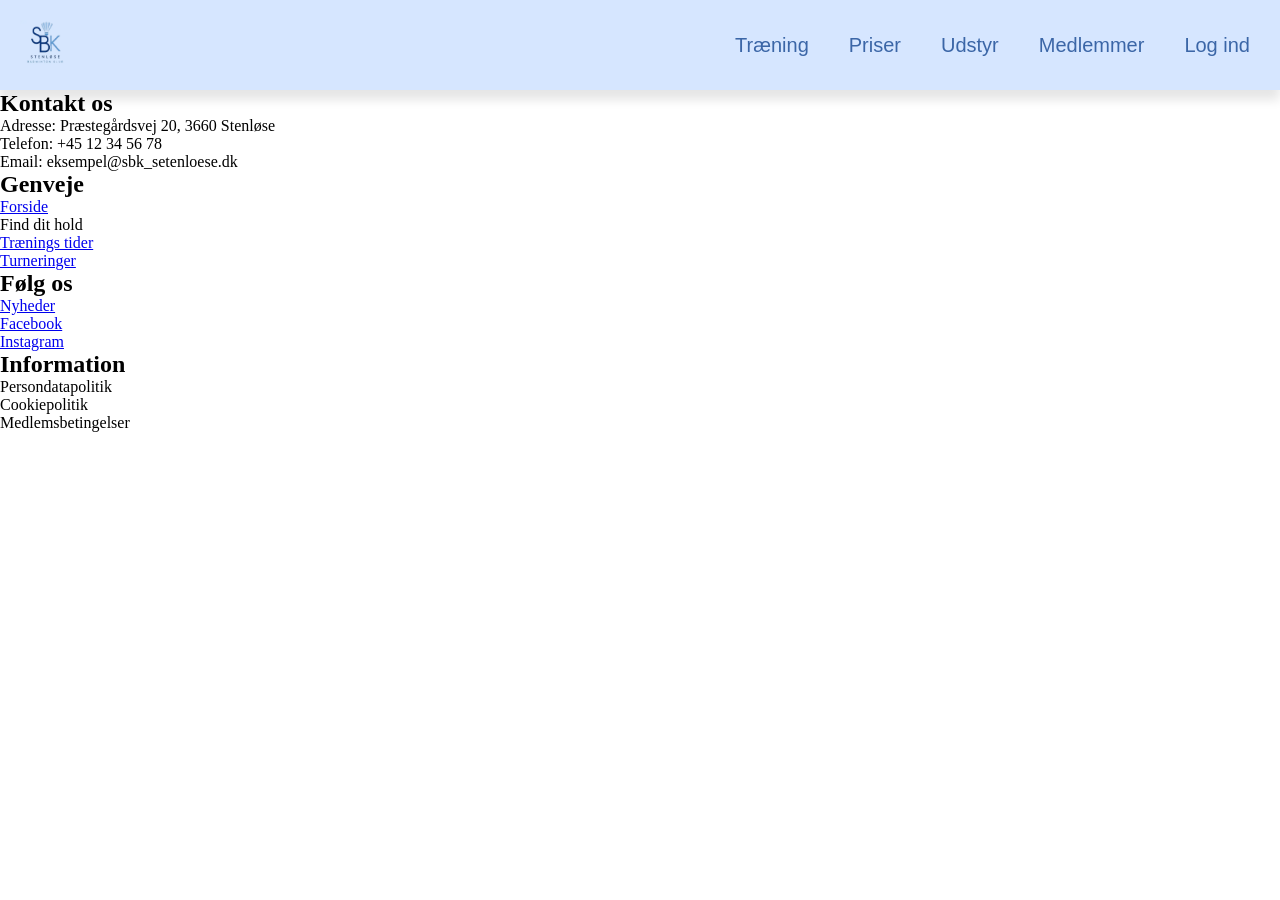
==== holdopstilling.html @ 1dc12c76 "commit" ====
<!DOCTYPE html>
<html lang="da">

<head>
    <meta charset="UTF-8">
    <meta name="viewport" content="width=device-width, initial-scale=1.0">
    <link rel="stylesheet" href="style/Style.css">
    <link rel="stylesheet" href="style/layout.css">
    <title>SBK</title>
</head>

<header>
    <div class="logo">
        <a href="index.html"><img src="/Imgs/SBK_logo.webp" alt="SBK">
        </a>
    </div>
    <nav>
        <ul class="menu" id="menu">
            <li><a href="Kalender.html">Træning</a></li>
            <li><a href="priser.html">Priser</a></li>
            <li><a href="udstyr.html">Udstyr</a></li>
            <li><a href="medlemmer.html">Medlemmer</a></li>
            <li><a href="logind.html">Log ind</a></li>
        </ul>
    </nav>
    <button class="burger" id="burger">☰</button>
</header>

<body>

</body>
<footer>
    <h2>Kontakt os</h2>
    <ul>
        <li>Adresse: Præstegårdsvej 20, 3660 Stenløse</li>
        <li>Telefon: +45 12 34 56 78</li>
        <li>Email: eksempel@sbk_setenloese.dk</li>
    </ul>
    <h2>Genveje</h2>
    <ul>
        <li><a href="index.html">Forside</a></li>
        <li>Find dit hold</li>
        <li><a href="Kalender.html">Trænings tider</a></li>
        <li><a href="holdopstilling.html">Turneringer</a></li>
    </ul>
    <h2>Følg os</h2>
    <ul>
        <li><a href="Index.html">Nyheder</a></li>
        <li><a href="https://www.facebook.com/groups/sbk70">Facebook</a></li>
        <li><a href="https://www.instagram.com/stenlosebadmintonklub/">Instagram</a></li>
    </ul>
    <h2>Information</h2>
    <ul>
        <li>Persondatapolitik</li>
        <li>Cookiepolitik</li>
        <li>Medlemsbetingelser</li>
    </ul>
</footer>

</html>
---- style/Style.css ----
/************ Reset *********************/
* {
  margin: 0;
  padding: 0;
  box-sizing: border-box;
}

img {
  width: 100%;
  height: auto;
  display: block;
}
/************** Menu *************************/

header {
  position: sticky;
  top: 0;
  z-index: 1000;

  display: flex;
  justify-content: space-between;
  align-items: center;

  padding: 20px;
  background-color: #d6e6ff;
  box-shadow: 0 10px 10px rgba(0, 0, 0, 0.1);
}

/*.  LOGO   */
.logo img {
  width: 50px;
  height: 50px;
}

/*.    DESKTOP MENU.    */
.menu {
  display: flex;
  list-style: none;
  margin: 0;
  padding: 0;
  gap: 20px;
}

.menu a {
  display: block;
  padding: 10px;

  color: #3b66a7;
  text-decoration: none;

  font-family:
    Fugaz system-ui,
    -apple-system,
    BlinkMacSystemFont,
    "Segoe UI",
    Roboto,
    Oxygen,
    Ubuntu,
    Cantarell,
    "Open Sans",
    "Helvetica Neue",
    sans-serif;
  font-size: 1.25rem;
  transition: color 0.3;
}

.menu a:hover {
  color: #3f7f31;
}

/*.    BURGER HIDDEN ON DESKTOP.  */
.burger {
  display: none;

  font-size: 30px;
  background: none;
  border: none;
  cursor: pointer;
}

/*     MOBILE.    */
@media (max-width: 700px) {
  .menu {
    display: none;
  }
  .burger {
    display: block;
  }
}

/********* FORSIDE *******/

/********** Kalender *******/

/********* TURNERINGER *******/

/********** TILMELD DIG *********/
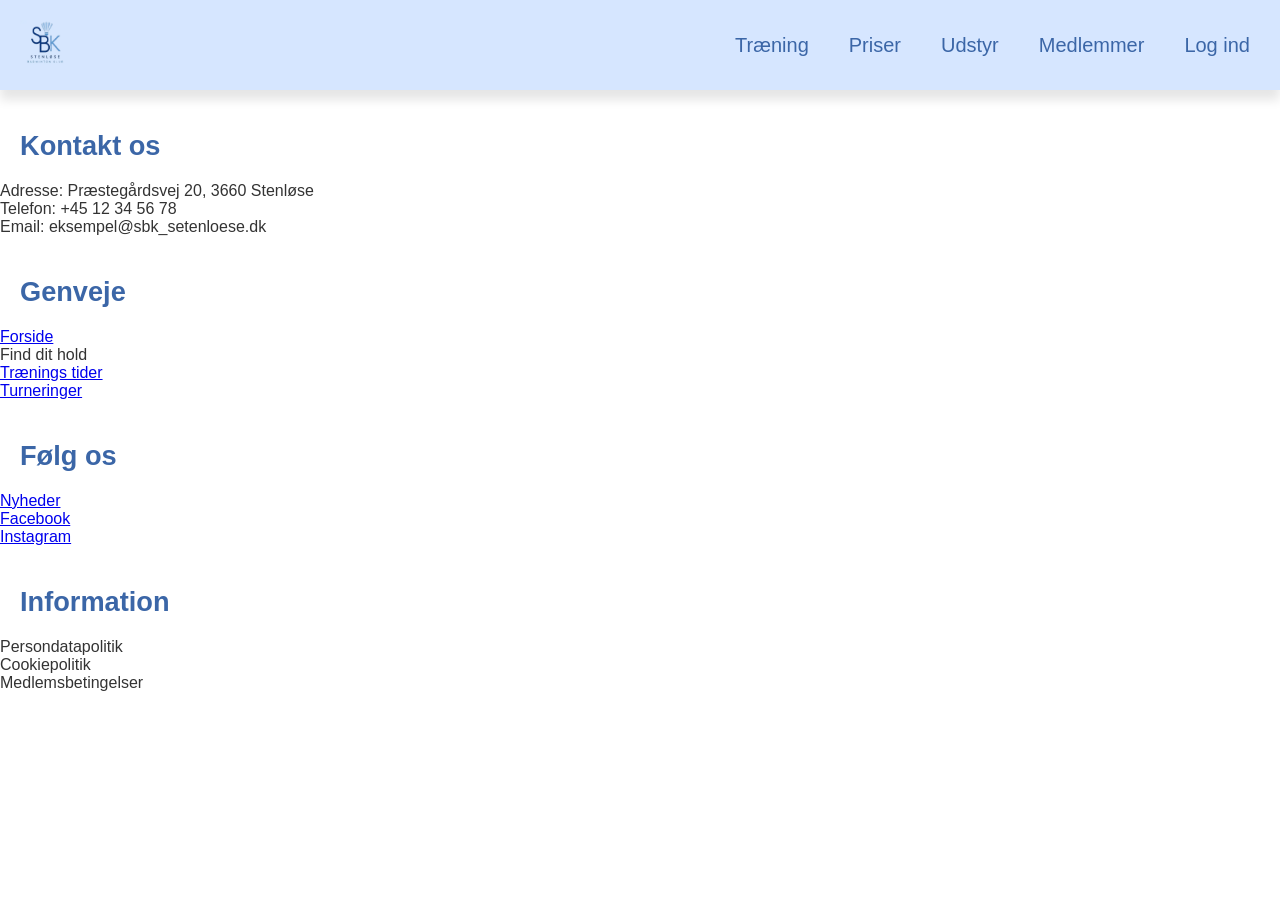
==== commit 45b23592: "commit" ====
--- a/holdopstilling.html
+++ b/holdopstilling.html
@@ -5,7 +5,6 @@
     <meta charset="UTF-8">
     <meta name="viewport" content="width=device-width, initial-scale=1.0">
     <link rel="stylesheet" href="style/Style.css">
-    <link rel="stylesheet" href="style/layout.css">
     <title>SBK</title>
 </head>
 
--- a/style/Style.css
+++ b/style/Style.css
@@ -10,6 +10,11 @@
   height: auto;
   display: block;
 }
+
+body {
+  font-family: Arial, Helvetica, sans-serif;
+  color: #333;
+}
 /************** Menu *************************/
 
 header {
@@ -36,8 +41,6 @@
 .menu {
   display: flex;
   list-style: none;
-  margin: 0;
-  padding: 0;
   gap: 20px;
 }
 
@@ -61,7 +64,7 @@
     "Helvetica Neue",
     sans-serif;
   font-size: 1.25rem;
-  transition: color 0.3;
+  transition: color 0.3s;
 }
 
 .menu a:hover {
@@ -90,6 +93,129 @@
 
 /********* FORSIDE *******/
 
+/*.    OVERSKRIFTER.    */
+h1 {
+  margin: 30px 20px;
+  text-align: start;
+  font-size: 2rem;
+}
+
+h2 {
+  margin: 40px 20px 20px;
+  font-size: 1.7rem;
+  color: #3b66a7;
+}
+
+/*.     FORSIDE BILLEDE HIDDEN     */
+body > img {
+  display: none;
+}
+
+/*.     TILMELD BOKS.   */
+.tilmeld_boks {
+  margin: 20px;
+  padding: 25px;
+
+  background-color: #ff1f1f;
+  border-radius: 15px;
+
+  text-align: start;
+}
+
+.tilmeld_boks a {
+  display: inline-block;
+
+  padding: 12px 27px;
+
+  background-color: #28bb6d;
+  color: white;
+
+  border-radius: 8px;
+
+  text-decoration: none;
+  font-size: 1.4rem;
+  font-weight: bold;
+}
+
+.tilmeld_boks p {
+  margin-bottom: 0;
+
+  color: white;
+  line-height: 1.6;
+}
+
+/*.      MINI MENU.    */
+.mini_menu {
+  margin: 20px;
+  padding: 20px;
+
+  background-color: #d6e6ff;
+  border-radius: 15px;
+}
+
+.mini_menu nav {
+  display: grid;
+  grid-template-columns: 1fr 1fr 1fr 1fr;
+  gap: 20px;
+}
+
+.mini_menu a {
+  display: flex;
+  flex-direction: column;
+
+  text-decoration: none;
+  text-align: center;
+
+  color: #3f7f31;
+  font-weight: bold;
+}
+
+.mini_menu img {
+  width: 60px;
+  height: 60px;
+  object-fit: contain;
+  align-self: center;
+}
+
+.mini_menu span {
+  padding-top: 2px;
+  font-size: 1rem;
+}
+/*.    OM SBK.    */
+.om_sbk {
+  display: flex;
+  flex-direction: column;
+
+  margin: 0 20px;
+  gap: 20px;
+}
+
+.om_sbk p {
+  margin: 0;
+  line-height: 1.6;
+}
+
+.om_sbk img {
+  border-radius: 10px;
+}
+
+/*.      NYHEDER.    */
+.nyheder {
+  display: flex;
+  flex-direction: column;
+
+  margin: 0 20px;
+  gap: 20px;
+}
+
+.nyheder img {
+  border-radius: 10px;
+}
+
+.nyheder p {
+  margin: 0;
+  line-height: 1.6;
+}
 /********** Kalender *******/
 
 /********* TURNERINGER *******/
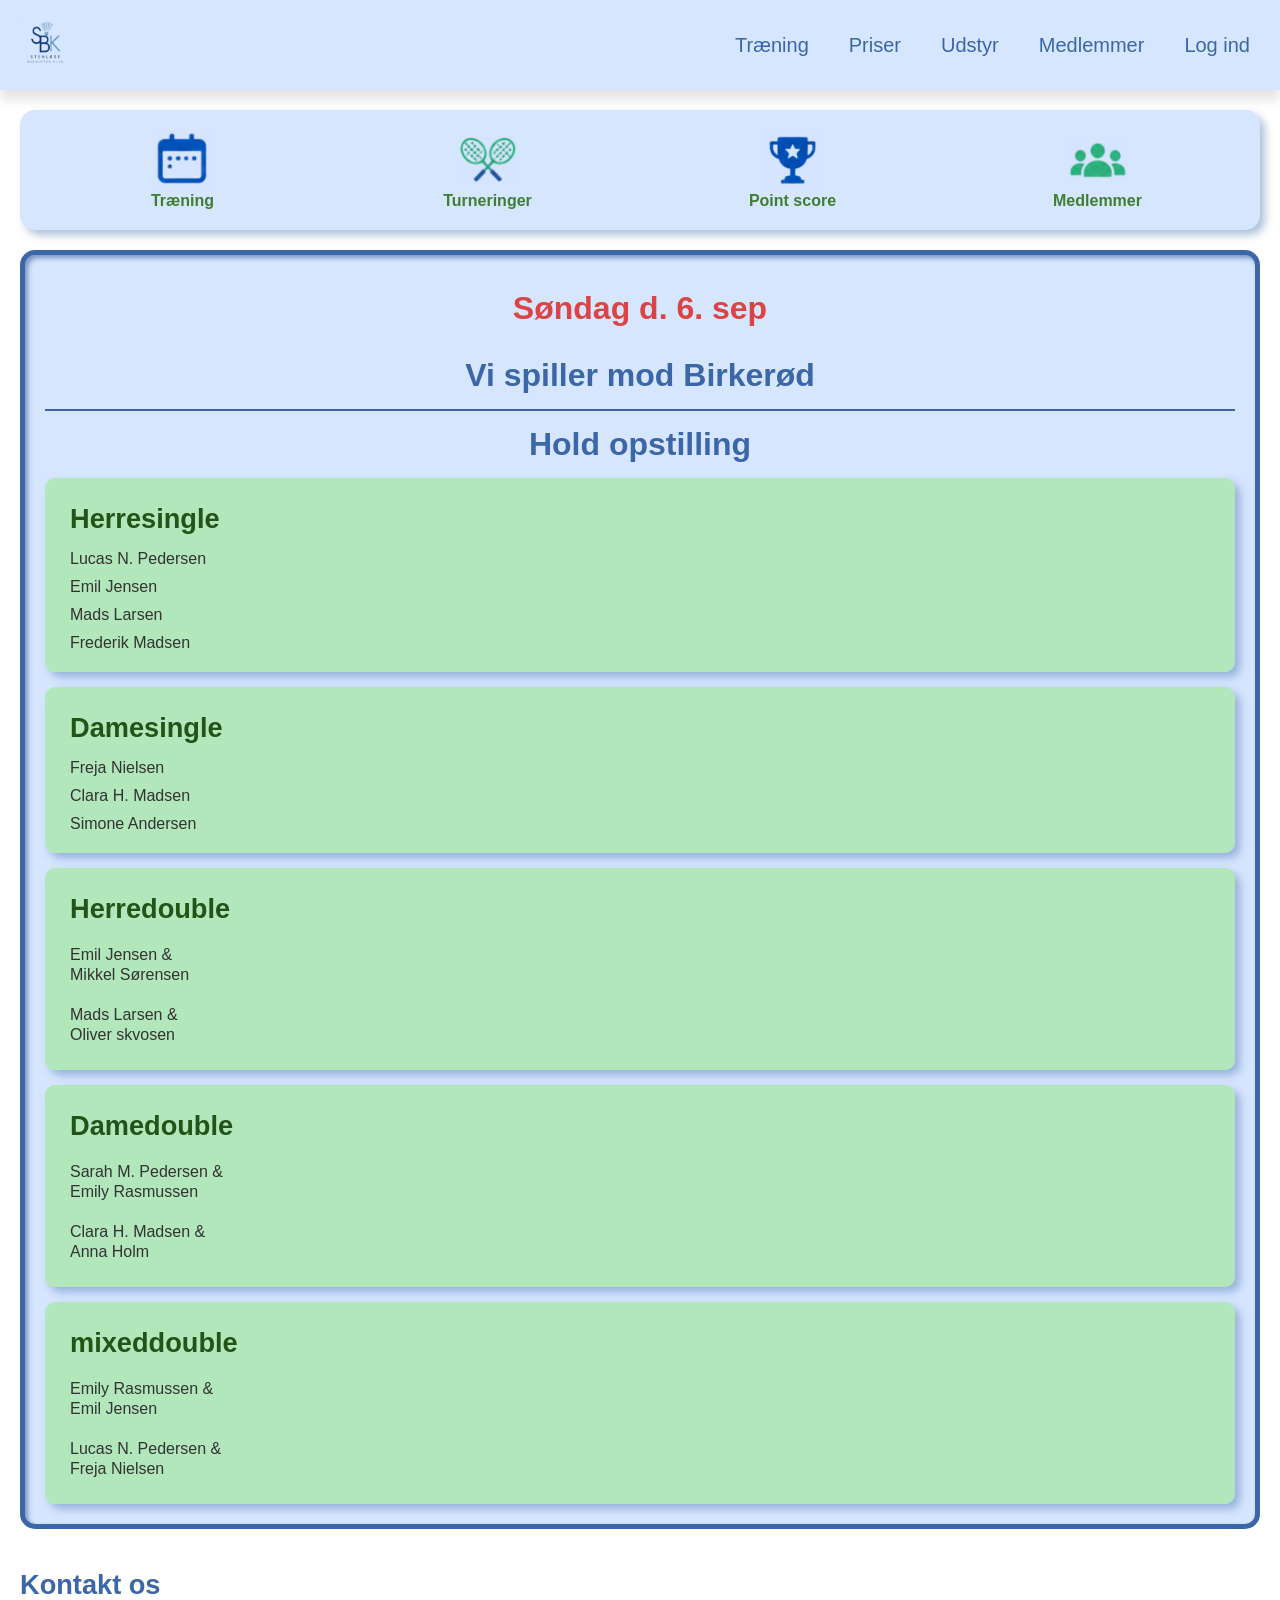
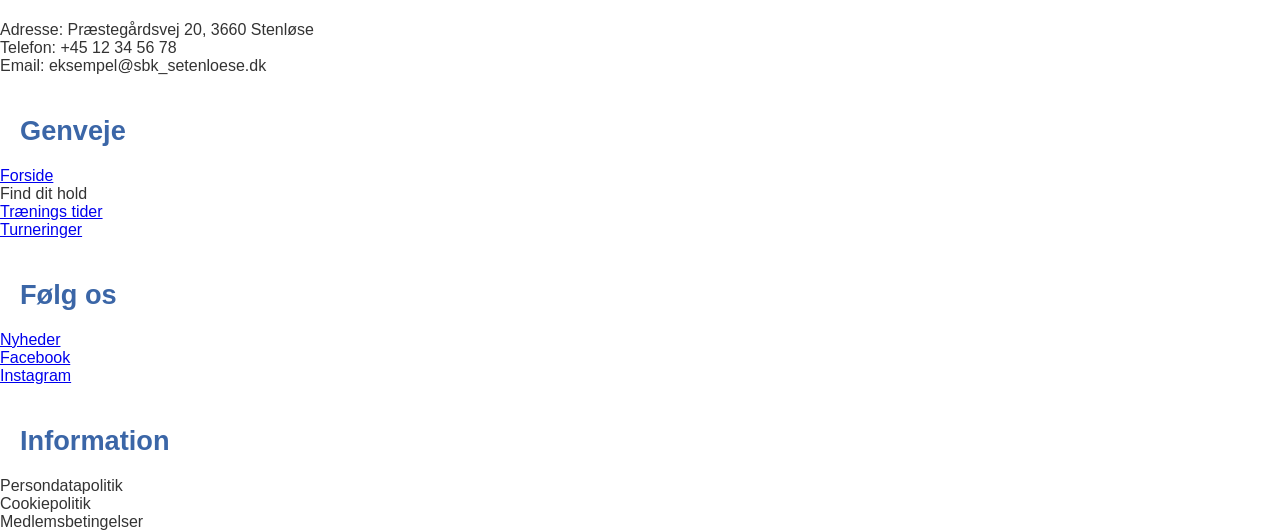
==== commit 46e1c05e: "commit" ====
--- a/holdopstilling.html
+++ b/holdopstilling.html
@@ -26,6 +26,107 @@
 </header>
 
 <body>
+    <section class="profil">
+        <img src="/Imgs/profil.jpeg" alt="profilbillede">
+        <h2>Lucas N. Pedersen</h2>
+        <h3>Hold 1. - Serie 1.</h3>
+    </section>
+
+    <section class="mini_menu_2">
+        <nav>
+            <a href="kalender.html">
+                <img src="/Imgs/træning_icon.jpeg" alt="træning">
+                <span>Træning</span>
+            </a>
+            <a href="holdopstilling.html">
+                <img src="/Imgs/Turnering_icon.png" alt="Turneringer">
+                <span>Turneringer</span>
+            </a>
+            <a href="Index.html">
+                <img src="/Imgs/point_icon.png" alt="Kalender">
+                <span>Point score</span>
+            </a>
+            <a href="medlemmer.html">
+                <img src="/Imgs/Medlemmer_icon.jpeg" alt="medlemmer">
+                <span>Medlemmer</span>
+            </a>
+        </nav>
+    </section>
+
+    <section class="holdopstilling">
+        <div>
+            <div>
+                <h1>Søndag d. 6. sep</h1>
+                <h1>Vi spiller mod Birkerød</h1>
+                <h1>Hold opstilling</h1>
+            </div>
+        </div>
+
+        <div class="opstillings_indhold">
+            <div class="skema_dage single">
+                <h2>Herresingle</h2>
+                <ol>
+                    <li>Lucas N. Pedersen</li>
+                    <li>Emil Jensen</li>
+                    <li>Mads Larsen</li>
+                    <li>Frederik Madsen</li>
+                </ol>
+            </div>
+            <div class="skema_dage single">
+                <h2>Damesingle</h2>
+                <ol class="single">
+                    <li>Freja Nielsen</li>
+                    <li>Clara H. Madsen</li>
+                    <li>Simone Andersen</li>
+                </ol>
+            </div>
+            <div class="skema_dage">
+                <h2>Herredouble</h2>
+                <div class="double">
+                    <ol>
+                        <li>Emil Jensen & </li>
+                        <li>Mikkel Sørensen</li>
+                    </ol>
+                </div>
+                <div class="double">
+                    <ol>
+                        <li>Mads Larsen &</li>
+                        <li>Oliver skvosen</li>
+                    </ol>
+                </div>
+            </div>
+            <div class="skema_dage">
+                <h2>Damedouble</h2>
+                <div class="double">
+                    <ol>
+                        <li>Sarah M. Pedersen &</li>
+                        <li>Emily Rasmussen</li>
+                    </ol>
+                </div>
+                <div class="double">
+                    <ol>
+                        <li>Clara H. Madsen &</li>
+                        <li>Anna Holm</li>
+                    </ol>
+                </div>
+            </div>
+            <div class="skema_dage">
+                <h2>mixeddouble</h2>
+                <div class="double">
+                    <ol>
+                        <li>Emily Rasmussen &</li>
+                        <li>Emil Jensen</li>
+                    </ol>
+                </div>
+                <div class="double">
+                    <ol>
+                        <li>Lucas N. Pedersen &</li>
+                        <li>Freja Nielsen</li>
+                    </ol>
+                </div>
+            </div>
+        </div>
+    </section>
 
 </body>
 <footer>
--- a/style/Style.css
+++ b/style/Style.css
@@ -217,7 +217,174 @@
   line-height: 1.6;
 }
 /********** Kalender *******/
-
+/*.      PROFIL HIDDEN.   */
+.profil {
+  display: none;
+}
+
+/*.    MINI MENU 2.    */
+.mini_menu_2 {
+  margin: 20px;
+  padding: 20px;
+
+  background-color: #d6e6ff;
+  border-radius: 15px;
+
+  box-shadow: 5px 5px 8px hsl(216, 48%, 44%, 41%);
+}
+
+.mini_menu_2 nav {
+  display: grid;
+  grid-template-columns: 1fr 1fr 1fr 1fr;
+  gap: 20px;
+}
+
+.mini_menu_2 a {
+  display: flex;
+  flex-direction: column;
+
+  text-decoration: none;
+  text-align: center;
+
+  color: #3f7f31;
+  font-weight: bold;
+}
+
+.mini_menu_2 img {
+  width: 60px;
+  height: 60px;
+  object-fit: contain;
+  align-self: center;
+}
+
+.mini_menu_2 span {
+  padding-top: 2px;
+  font-size: 1rem;
+}
+
+/*.      SKEMA.     */
+.skema {
+  margin: 20px;
+  border-radius: 15px;
+  overflow: hidden;
+  background-color: #3b66a7;
+}
+
+/*      SKEMA TOP.      */
+.skema_top {
+  display: flex;
+  align-items: center;
+  justify-content: space-between;
+
+  padding: 15px 20px;
+
+  background-color: #3b66a7;
+  color: white;
+}
+
+.skema_top h2 {
+  margin: 0;
+  color: white;
+  font-size: 1.5rem;
+  text-align: center;
+}
+
+.skema_top img {
+  width: 40px;
+  height: 40px;
+  object-fit: contain;
+}
+/*.      SKEMA INDHOLD.    */
+.skema_indhold {
+  padding: 20px;
+  background-color: #d6e6ff;
+  border: 5px solid #3b66a7;
+  border-radius: 15px;
+
+  box-shadow: inset 3px 3px 5px hsl(216, 57%, 34%, 53%);
+}
+
+/*.        SKEMA DAGE.    */
+.skema_dage {
+  margin-bottom: 15px;
+  padding: 15px;
+
+  background-color: hsl(109, 70%, 70%, 53%);
+  border-radius: 10px;
+  align-items: start;
+
+  box-shadow: 5px 5px 8px hsl(216, 48%, 44%, 41%);
+}
+
+.skema_dage:last-child {
+  margin-bottom: 0;
+}
+
+.skema_dage h2 {
+  margin: 0;
+  color: #235318;
+}
+
+.skema_dage h3 {
+  margin-bottom: 15px;
+  color: #3f7f31;
+}
+
+.skema_dage p {
+  margin: 0;
+  color: #235318;
+}
 /********* TURNERINGER *******/
+/*.     HOLDOPSTILLING.   */
+.holdopstilling {
+  margin: 20px;
+  padding: 20px;
+  background-color: #d6e6ff;
+  border: 5px solid #3b66a7;
+  border-radius: 15px;
+
+  box-shadow: inset 3px 3px 5px hsl(216, 57%, 34%, 53%);
+}
+
+/*.    HOLDOPSTILLING TOP.   */
+.holdopstilling h1 {
+  margin: 0;
+  padding: 15px;
+  color: #3b66a7;
+
+  text-align: center;
+}
+
+.holdopstilling h1:first-of-type {
+  color: #da4444;
+}
+
+.holdopstilling h1:last-child {
+  border-top: 2px solid #3b66a7;
+}
+
+/*.     HOLDOPSTILLING INDHOLD.   */
+.opstillings_indhold {
+  margin: 0;
+}
+
+.opstillings_indhold li {
+  list-style: none;
+}
+
+.single li {
+  line-height: 28px;
+  padding-left: 10px;
+}
+
+.opstillings_indhold h2 {
+  padding: 10px;
+}
+.double ol {
+  padding: 10px;
+}
+.double li {
+  line-height: 20px;
+}
 
 /********** TILMELD DIG *********/
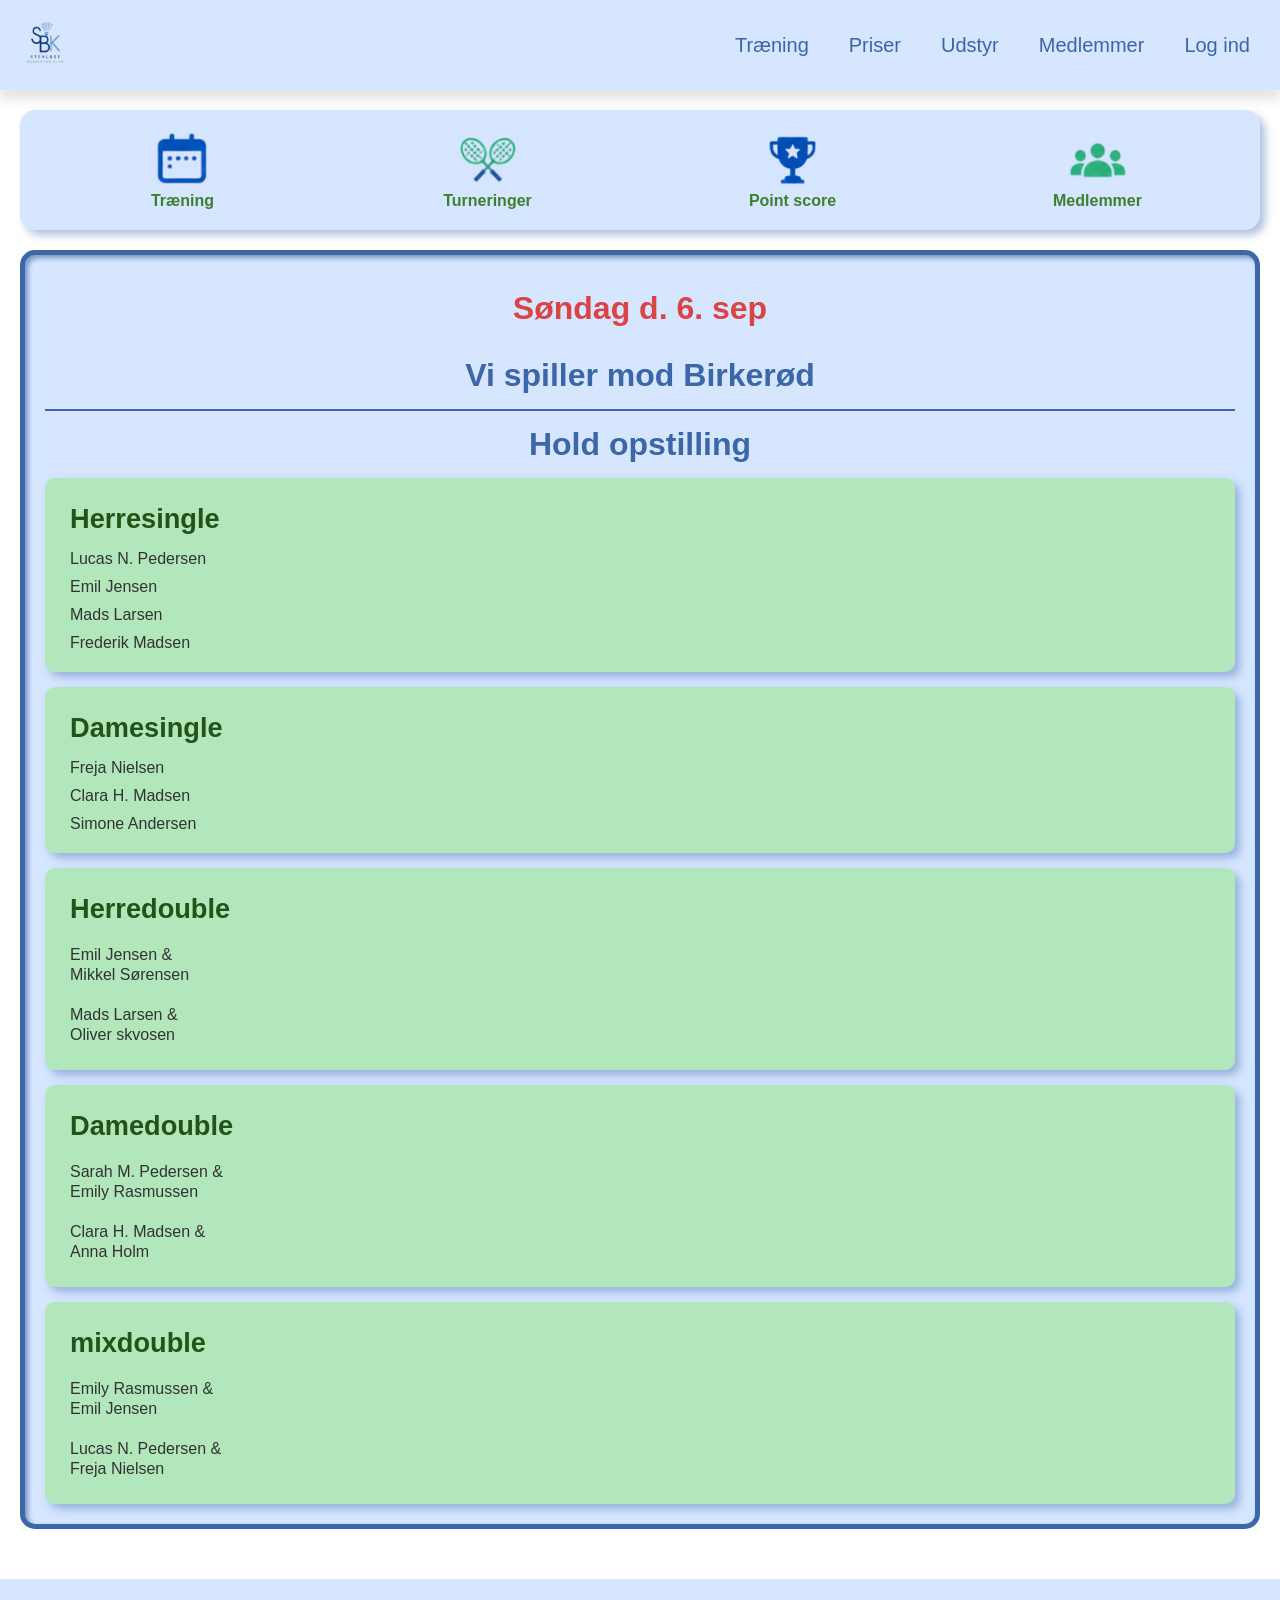
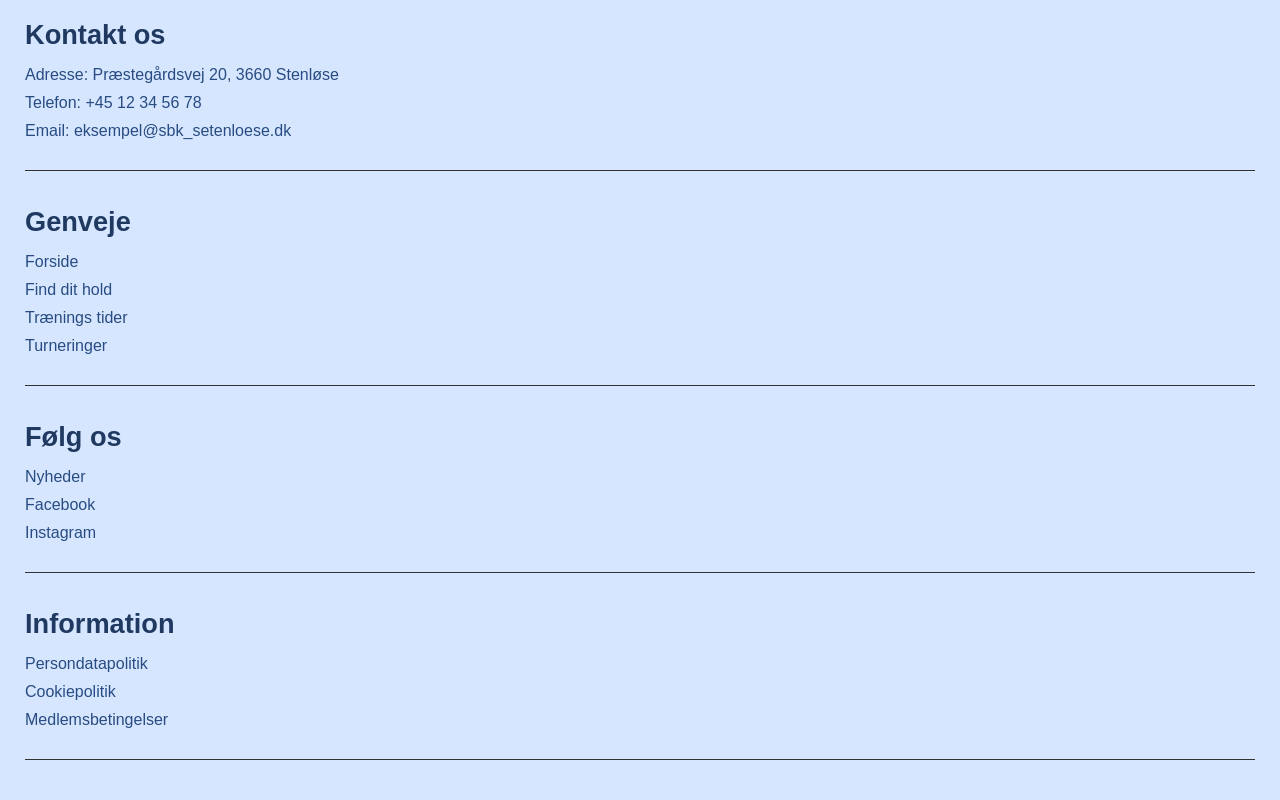
==== commit 2d189817: "commit" ====
--- a/holdopstilling.html
+++ b/holdopstilling.html
@@ -5,156 +5,167 @@
     <meta charset="UTF-8">
     <meta name="viewport" content="width=device-width, initial-scale=1.0">
     <link rel="stylesheet" href="style/Style.css">
+    <link rel="stylesheet" href="style/layout.css">
     <title>SBK</title>
 </head>
 
-<header>
-    <div class="logo">
-        <a href="index.html"><img src="/Imgs/SBK_logo.webp" alt="SBK">
-        </a>
-    </div>
-    <nav>
-        <ul class="menu" id="menu">
-            <li><a href="Kalender.html">Træning</a></li>
-            <li><a href="priser.html">Priser</a></li>
-            <li><a href="udstyr.html">Udstyr</a></li>
-            <li><a href="medlemmer.html">Medlemmer</a></li>
-            <li><a href="logind.html">Log ind</a></li>
-        </ul>
-    </nav>
-    <button class="burger" id="burger">☰</button>
-</header>
+<body class="kalender_b">
+    <header class="kalender_h">
+        <div class="logo">
+            <a href="index.html"><img src="/Imgs/SBK_logo.webp" alt="SBK">
+            </a>
+        </div>
+        <nav>
+            <ul class="menu" id="menu">
+                <li><a href="Kalender.html">Træning</a></li>
+                <li><a href="priser.html">Priser</a></li>
+                <li><a href="udstyr.html">Udstyr</a></li>
+                <li><a href="medlemmer.html">Medlemmer</a></li>
+                <li><a href="logind.html">Log ind</a></li>
+            </ul>
+        </nav>
+        <button class="burger" id="burger">☰</button>
+    </header>
 
-<body>
+
     <section class="profil">
         <img src="/Imgs/profil.jpeg" alt="profilbillede">
         <h2>Lucas N. Pedersen</h2>
         <h3>Hold 1. - Serie 1.</h3>
     </section>
+    <main class="kalender_m">
+        <section class="mini_menu_2">
+            <nav>
+                <a href="kalender.html">
+                    <img src="/Imgs/træning_icon.jpeg" alt="træning">
+                    <span>Træning</span>
+                </a>
+                <a href="holdopstilling.html">
+                    <img src="/Imgs/Turnering_icon.png" alt="Turneringer">
+                    <span>Turneringer</span>
+                </a>
+                <a href="Index.html">
+                    <img src="/Imgs/point_icon.png" alt="Kalender">
+                    <span>Point score</span>
+                </a>
+                <a href="medlemmer.html">
+                    <img src="/Imgs/Medlemmer_icon.jpeg" alt="medlemmer">
+                    <span>Medlemmer</span>
+                </a>
+            </nav>
+        </section>
 
-    <section class="mini_menu_2">
-        <nav>
-            <a href="kalender.html">
-                <img src="/Imgs/træning_icon.jpeg" alt="træning">
-                <span>Træning</span>
-            </a>
-            <a href="holdopstilling.html">
-                <img src="/Imgs/Turnering_icon.png" alt="Turneringer">
-                <span>Turneringer</span>
-            </a>
-            <a href="Index.html">
-                <img src="/Imgs/point_icon.png" alt="Kalender">
-                <span>Point score</span>
-            </a>
-            <a href="medlemmer.html">
-                <img src="/Imgs/Medlemmer_icon.jpeg" alt="medlemmer">
-                <span>Medlemmer</span>
-            </a>
-        </nav>
-    </section>
+        <section class="holdopstilling">
+            <div>
+                <div>
+                    <h1>Søndag d. 6. sep</h1>
+                    <h1>Vi spiller mod Birkerød</h1>
+                    <h1>Hold opstilling</h1>
+                </div>
+            </div>
 
-    <section class="holdopstilling">
-        <div>
-            <div>
-                <h1>Søndag d. 6. sep</h1>
-                <h1>Vi spiller mod Birkerød</h1>
-                <h1>Hold opstilling</h1>
-            </div>
-        </div>
-
-        <div class="opstillings_indhold">
-            <div class="skema_dage single">
-                <h2>Herresingle</h2>
-                <ol>
-                    <li>Lucas N. Pedersen</li>
-                    <li>Emil Jensen</li>
-                    <li>Mads Larsen</li>
-                    <li>Frederik Madsen</li>
-                </ol>
-            </div>
-            <div class="skema_dage single">
-                <h2>Damesingle</h2>
-                <ol class="single">
-                    <li>Freja Nielsen</li>
-                    <li>Clara H. Madsen</li>
-                    <li>Simone Andersen</li>
-                </ol>
-            </div>
-            <div class="skema_dage">
-                <h2>Herredouble</h2>
-                <div class="double">
+            <div class="opstillings_indhold">
+                <div class="skema_dage single">
+                    <h2>Herresingle</h2>
                     <ol>
-                        <li>Emil Jensen & </li>
-                        <li>Mikkel Sørensen</li>
+                        <li>Lucas N. Pedersen</li>
+                        <li>Emil Jensen</li>
+                        <li>Mads Larsen</li>
+                        <li>Frederik Madsen</li>
                     </ol>
                 </div>
-                <div class="double">
-                    <ol>
-                        <li>Mads Larsen &</li>
-                        <li>Oliver skvosen</li>
+                <div class="skema_dage single">
+                    <h2>Damesingle</h2>
+                    <ol class="single">
+                        <li>Freja Nielsen</li>
+                        <li>Clara H. Madsen</li>
+                        <li>Simone Andersen</li>
                     </ol>
                 </div>
-            </div>
-            <div class="skema_dage">
-                <h2>Damedouble</h2>
-                <div class="double">
-                    <ol>
-                        <li>Sarah M. Pedersen &</li>
-                        <li>Emily Rasmussen</li>
-                    </ol>
+                <div class="skema_dage">
+                    <h2>Herredouble</h2>
+                    <div class="double">
+                        <ol>
+                            <li>Emil Jensen & </li>
+                            <li>Mikkel Sørensen</li>
+                        </ol>
+                    </div>
+                    <div class="double">
+                        <ol>
+                            <li>Mads Larsen &</li>
+                            <li>Oliver skvosen</li>
+                        </ol>
+                    </div>
                 </div>
-                <div class="double">
-                    <ol>
-                        <li>Clara H. Madsen &</li>
-                        <li>Anna Holm</li>
-                    </ol>
+                <div class="skema_dage">
+                    <h2>Damedouble</h2>
+                    <div class="double">
+                        <ol>
+                            <li>Sarah M. Pedersen &</li>
+                            <li>Emily Rasmussen</li>
+                        </ol>
+                    </div>
+                    <div class="double">
+                        <ol>
+                            <li>Clara H. Madsen &</li>
+                            <li>Anna Holm</li>
+                        </ol>
+                    </div>
+                </div>
+                <div class="skema_dage">
+                    <h2>mixdouble</h2>
+                    <div class="double">
+                        <ol>
+                            <li>Emily Rasmussen &</li>
+                            <li>Emil Jensen</li>
+                        </ol>
+                    </div>
+                    <div class="double">
+                        <ol>
+                            <li>Lucas N. Pedersen &</li>
+                            <li>Freja Nielsen</li>
+                        </ol>
+                    </div>
                 </div>
             </div>
-            <div class="skema_dage">
-                <h2>mixeddouble</h2>
-                <div class="double">
-                    <ol>
-                        <li>Emily Rasmussen &</li>
-                        <li>Emil Jensen</li>
-                    </ol>
-                </div>
-                <div class="double">
-                    <ol>
-                        <li>Lucas N. Pedersen &</li>
-                        <li>Freja Nielsen</li>
-                    </ol>
-                </div>
-            </div>
+        </section>
+    </main>
+
+    <footer>
+        <div>
+            <h2>Kontakt os</h2>
+            <ul>
+                <li>Adresse: Præstegårdsvej 20, 3660 Stenløse</li>
+                <li>Telefon: +45 12 34 56 78</li>
+                <li>Email: eksempel@sbk_setenloese.dk</li>
+            </ul>
         </div>
-    </section>
-
+        <div>
+            <h2>Genveje</h2>
+            <ul>
+                <li><a href="index.html">Forside</a></li>
+                <li>Find dit hold</li>
+                <li><a href="Kalender.html">Trænings tider</a></li>
+                <li><a href="holdopstilling.html">Turneringer</a></li>
+            </ul>
+        </div>
+        <div>
+            <h2>Følg os</h2>
+            <ul>
+                <li><a href="Index.html">Nyheder</a></li>
+                <li><a href="https://www.facebook.com/groups/sbk70">Facebook</a></li>
+                <li><a href="https://www.instagram.com/stenlosebadmintonklub/">Instagram</a></li>
+            </ul>
+        </div>
+        <div>
+            <h2>Information</h2>
+            <ul>
+                <li>Persondatapolitik</li>
+                <li>Cookiepolitik</li>
+                <li>Medlemsbetingelser</li>
+            </ul>
+        </div>
+    </footer>
 </body>
-<footer>
-    <h2>Kontakt os</h2>
-    <ul>
-        <li>Adresse: Præstegårdsvej 20, 3660 Stenløse</li>
-        <li>Telefon: +45 12 34 56 78</li>
-        <li>Email: eksempel@sbk_setenloese.dk</li>
-    </ul>
-    <h2>Genveje</h2>
-    <ul>
-        <li><a href="index.html">Forside</a></li>
-        <li>Find dit hold</li>
-        <li><a href="Kalender.html">Trænings tider</a></li>
-        <li><a href="holdopstilling.html">Turneringer</a></li>
-    </ul>
-    <h2>Følg os</h2>
-    <ul>
-        <li><a href="Index.html">Nyheder</a></li>
-        <li><a href="https://www.facebook.com/groups/sbk70">Facebook</a></li>
-        <li><a href="https://www.instagram.com/stenlosebadmintonklub/">Instagram</a></li>
-    </ul>
-    <h2>Information</h2>
-    <ul>
-        <li>Persondatapolitik</li>
-        <li>Cookiepolitik</li>
-        <li>Medlemsbetingelser</li>
-    </ul>
-</footer>
 
 </html>
--- a/style/Style.css
+++ b/style/Style.css
@@ -107,7 +107,7 @@
 }
 
 /*.     FORSIDE BILLEDE HIDDEN     */
-body > img {
+.forside img {
   display: none;
 }
 
@@ -185,29 +185,82 @@
 .om_sbk {
   display: flex;
   flex-direction: column;
+  gap: 25px;
+
+  padding: 40px 20px;
+  margin-top: 40px;
+}
+.om_sbk_tekst h2 {
+  margin-bottom: 15px;
+}
+
+.om_sbk_tekst p {
+  margin-bottom: 15px;
+  line-height: 1.6;
+}
+
+.om_sbk img {
+  width: 100%;
+  height: 250px;
+  object-fit: cover;
+  border-radius: 10px;
+}
+
+/*.      NYHEDER.    */
+.nyheder_section {
+  padding: 40px 20px;
+  margin-top: 20px;
+}
+
+.nyheder_section > h2 {
+  margin-bottom: 25px;
+}
+
+.nyheder {
+  display: grid;
+  grid-template-columns: 1fr;
+  gap: 25px;
+}
+
+.nyhed {
+  background-color: white;
+  border-radius: 10px;
+  overflow: hidden;
+}
+
+.nyhed img {
+  width: 100%;
+  height: 200px;
+  object-fit: cover;
+}
+
+.nyhed > div {
+  padding: 20px;
+}
+
+.nyhed h3 {
+  margin: 0 0 10px;
+}
+
+.nyhed p {
+  line-height: 1.5;
+  margin-bottom: 15px;
+}
+
+.nyhed a {
+  text-decoration: none;
+  color: #284c82;
+  font-weight: bold;
+}
+
+/*.nyheder {
+  display: flex;
+  flex-direction: column;
 
   margin: 0 20px;
   gap: 20px;
 }
 
-.om_sbk p {
-  margin: 0;
-  line-height: 1.6;
-}
-
-.om_sbk img {
-  border-radius: 10px;
-}
-
-/*.      NYHEDER.    */
-.nyheder {
-  display: flex;
-  flex-direction: column;
-
-  margin: 0 20px;
-  gap: 20px;
-}
-
 .nyheder img {
   border-radius: 10px;
 }
@@ -215,7 +268,7 @@
 .nyheder p {
   margin: 0;
   line-height: 1.6;
-}
+}*/
 /********** Kalender *******/
 /*.      PROFIL HIDDEN.   */
 .profil {
@@ -388,3 +441,46 @@
 }
 
 /********** TILMELD DIG *********/
+
+/*************** FOOTER. *********/
+footer {
+  position: relative;
+
+  display: grid;
+  grid-template-columns: 1fr;
+  gap: 35px 25px;
+
+  background-color: #d6e6ff;
+  padding: 40px 25px;
+
+  margin-top: 50px;
+}
+
+footer > div {
+  display: flex;
+  flex-direction: column;
+  min-height: 0;
+}
+
+footer a {
+  text-decoration: none;
+  color: #284c82;
+}
+
+footer h2 {
+  margin: 0 0 15px;
+  color: #1f3961;
+}
+
+footer ul {
+  list-style: none;
+  padding: 0;
+  margin: 0;
+  border-bottom: 1px solid #333;
+  padding-bottom: 20px;
+}
+
+footer li {
+  margin-bottom: 10px;
+  color: #284c82;
+}
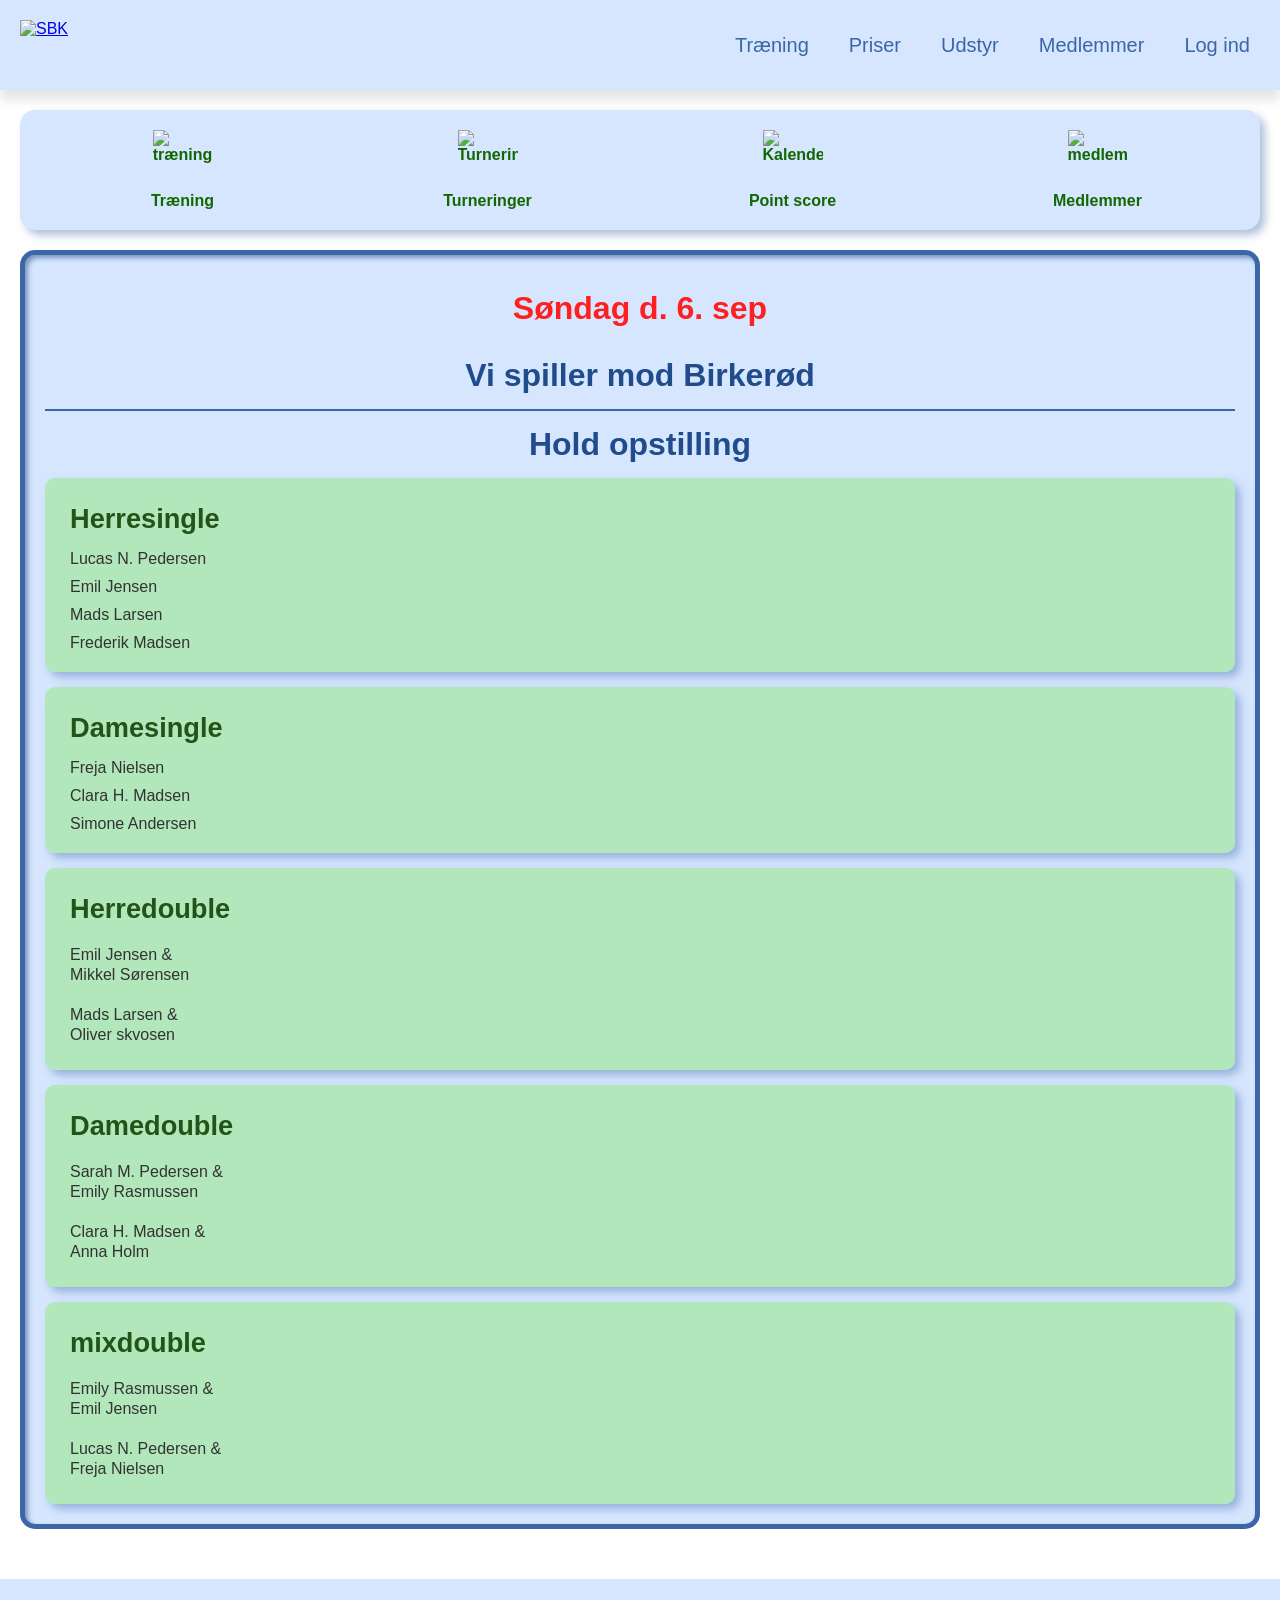
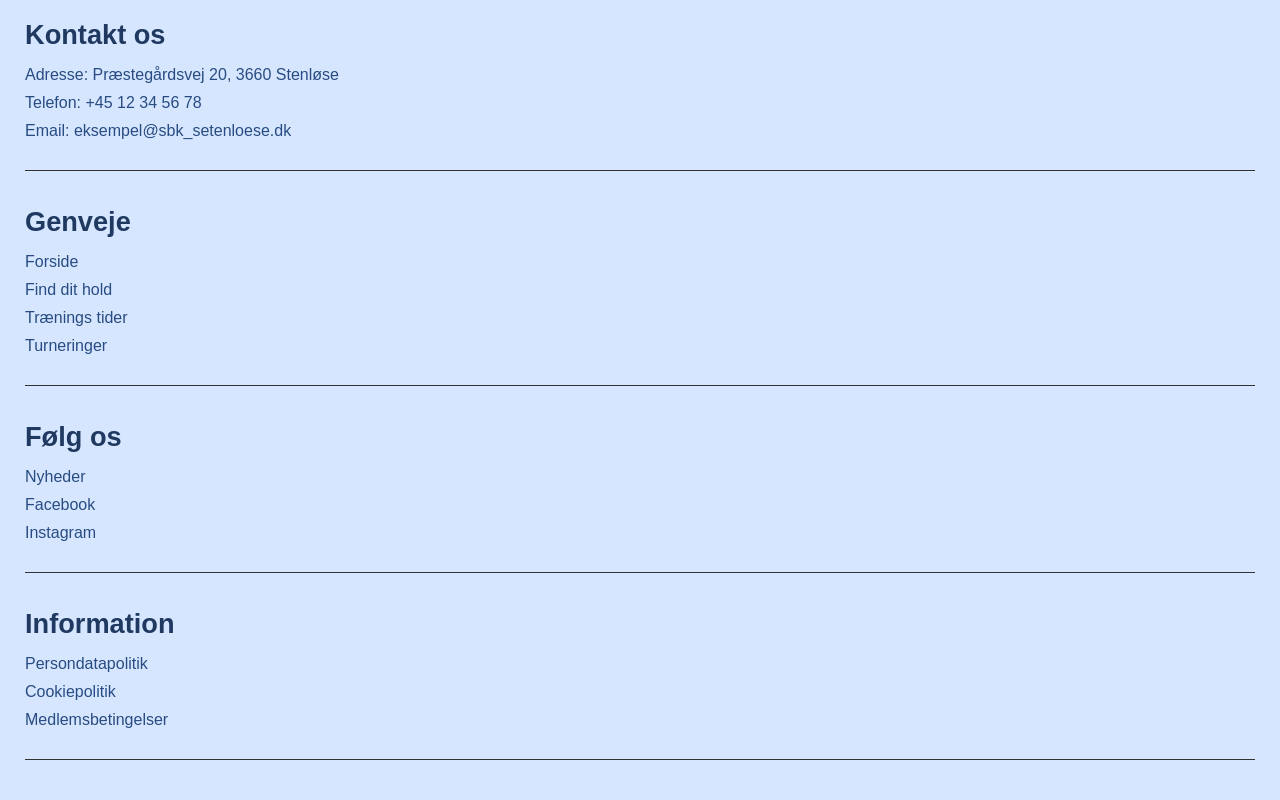
==== commit 3a48308e: "commit" ====
--- a/holdopstilling.html
+++ b/holdopstilling.html
@@ -4,6 +4,8 @@
 <head>
     <meta charset="UTF-8">
     <meta name="viewport" content="width=device-width, initial-scale=1.0">
+    <meta name="description" content="se og deltag i turneringer hos Stenløse Badminton klub.">
+    <meta name="robots" content="noindex">
     <link rel="stylesheet" href="style/Style.css">
     <link rel="stylesheet" href="style/layout.css">
     <title>SBK</title>
@@ -12,7 +14,7 @@
 <body class="kalender_b">
     <header class="kalender_h">
         <div class="logo">
-            <a href="index.html"><img src="/Imgs/SBK_logo.webp" alt="SBK">
+            <a href="Index.html"><img src="/imgs/SBK_logo.webp" alt="SBK">
             </a>
         </div>
         <nav>
@@ -29,7 +31,7 @@
 
 
     <section class="profil">
-        <img src="/Imgs/profil.jpeg" alt="profilbillede">
+        <img src="/imgs/profil.webp" alt="profilbillede">
         <h2>Lucas N. Pedersen</h2>
         <h3>Hold 1. - Serie 1.</h3>
     </section>
@@ -37,19 +39,19 @@
         <section class="mini_menu_2">
             <nav>
                 <a href="kalender.html">
-                    <img src="/Imgs/træning_icon.jpeg" alt="træning">
+                    <img src="/imgs/træning_icon.webp" alt="træning">
                     <span>Træning</span>
                 </a>
                 <a href="holdopstilling.html">
-                    <img src="/Imgs/Turnering_icon.png" alt="Turneringer">
+                    <img src="/imgs/Turering_icon.webp" alt="Turneringer">
                     <span>Turneringer</span>
                 </a>
                 <a href="Index.html">
-                    <img src="/Imgs/point_icon.png" alt="Kalender">
+                    <img src="/imgs/point_icon.webp" alt="Kalender">
                     <span>Point score</span>
                 </a>
                 <a href="medlemmer.html">
-                    <img src="/Imgs/Medlemmer_icon.jpeg" alt="medlemmer">
+                    <img src="/imgs/Medlemmer_icon.webp" alt="medlemmer">
                     <span>Medlemmer</span>
                 </a>
             </nav>
@@ -143,7 +145,7 @@
         <div>
             <h2>Genveje</h2>
             <ul>
-                <li><a href="index.html">Forside</a></li>
+                <li><a href="Index.html">Forside</a></li>
                 <li>Find dit hold</li>
                 <li><a href="Kalender.html">Trænings tider</a></li>
                 <li><a href="holdopstilling.html">Turneringer</a></li>
--- a/style/Style.css
+++ b/style/Style.css
@@ -98,12 +98,13 @@
   margin: 30px 20px;
   text-align: start;
   font-size: 2rem;
+  color: #214c8c;
 }
 
 h2 {
   margin: 40px 20px 20px;
   font-size: 1.7rem;
-  color: #3b66a7;
+  color: #214c8c;
 }
 
 /*.     FORSIDE BILLEDE HIDDEN     */
@@ -127,8 +128,8 @@
 
   padding: 12px 27px;
 
-  background-color: #28bb6d;
-  color: white;
+  background-color: #00cd33;
+  color: rgb(255, 255, 255);
 
   border-radius: 8px;
 
@@ -166,7 +167,7 @@
   text-decoration: none;
   text-align: center;
 
-  color: #3f7f31;
+  color: #136700;
   font-weight: bold;
 }
 
@@ -240,6 +241,7 @@
 
 .nyhed h3 {
   margin: 0 0 10px;
+  color: #214c8c;
 }
 
 .nyhed p {
@@ -249,26 +251,10 @@
 
 .nyhed a {
   text-decoration: none;
-  color: #284c82;
+  color: #227aff;
   font-weight: bold;
 }
 
-/*.nyheder {
-  display: flex;
-  flex-direction: column;
-
-  margin: 0 20px;
-  gap: 20px;
-}
-
-.nyheder img {
-  border-radius: 10px;
-}
-
-.nyheder p {
-  margin: 0;
-  line-height: 1.6;
-}*/
 /********** Kalender *******/
 /*.      PROFIL HIDDEN.   */
 .profil {
@@ -299,7 +285,7 @@
   text-decoration: none;
   text-align: center;
 
-  color: #3f7f31;
+  color: #136700;
   font-weight: bold;
 }
 
@@ -385,7 +371,7 @@
 
 .skema_dage p {
   margin: 0;
-  color: #235318;
+  color: #103109;
 }
 /********* TURNERINGER *******/
 /*.     HOLDOPSTILLING.   */
@@ -403,13 +389,13 @@
 .holdopstilling h1 {
   margin: 0;
   padding: 15px;
-  color: #3b66a7;
+  color: #214c8c;
 
   text-align: center;
 }
 
 .holdopstilling h1:first-of-type {
-  color: #da4444;
+  color: #ff1f1f;
 }
 
 .holdopstilling h1:last-child {
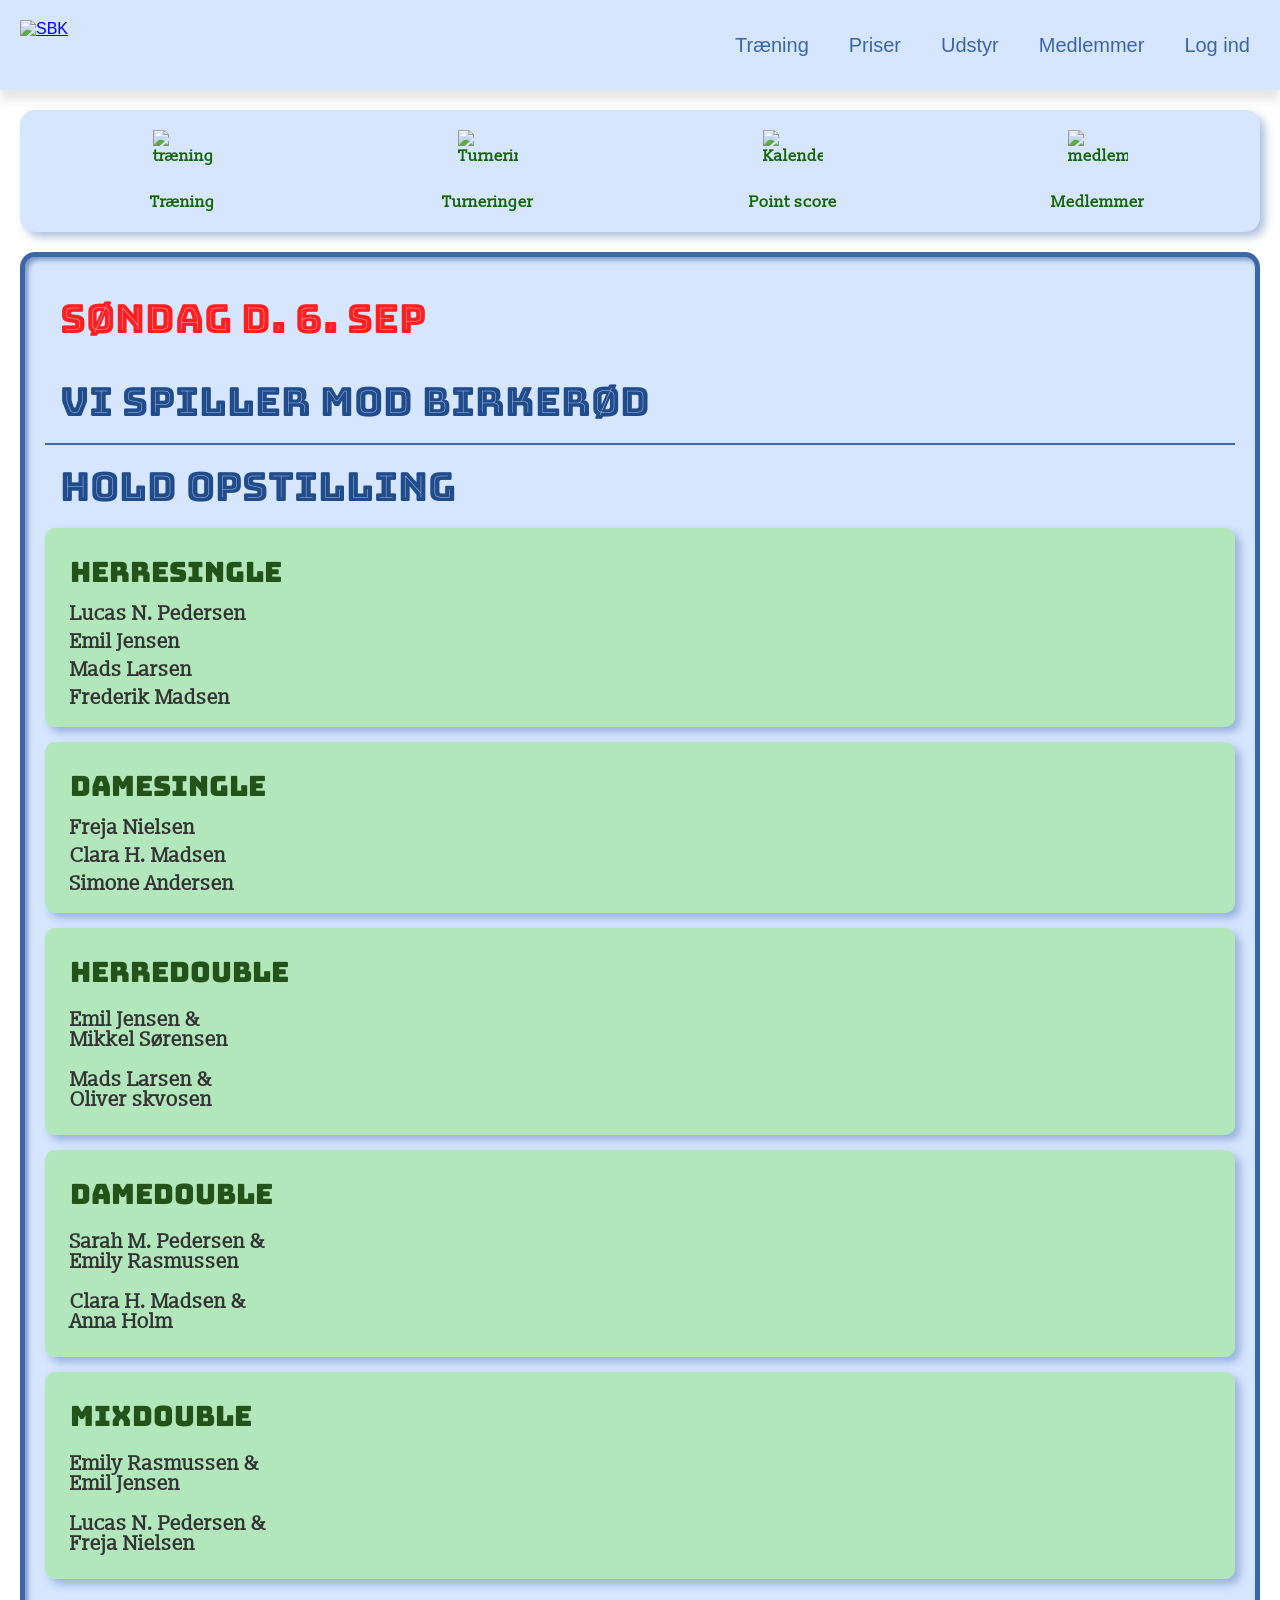
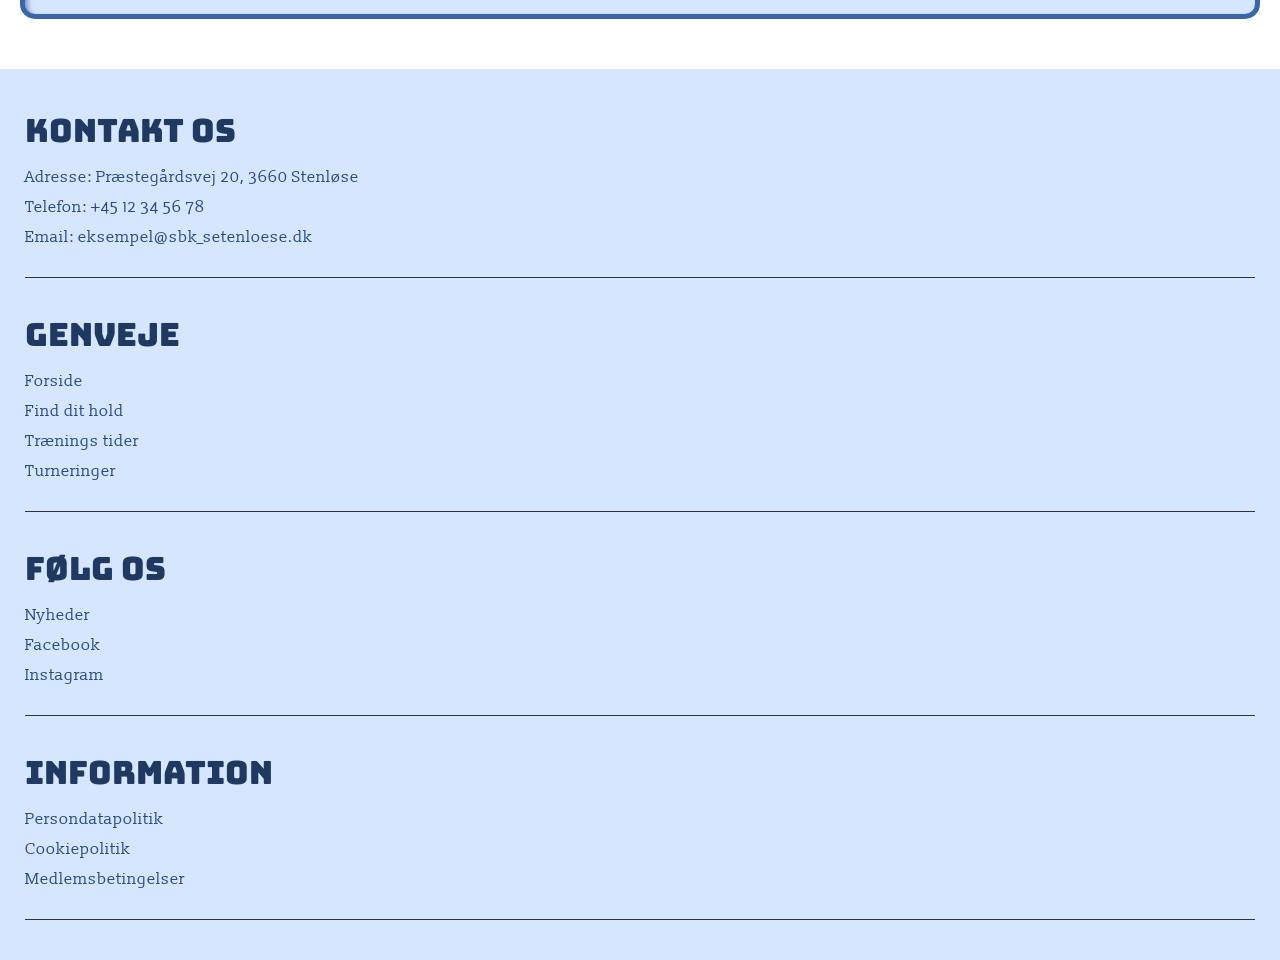
==== commit ebc96414: "commit" ====
--- a/holdopstilling.html
+++ b/holdopstilling.html
@@ -8,18 +8,35 @@
     <meta name="robots" content="noindex">
     <link rel="stylesheet" href="style/Style.css">
     <link rel="stylesheet" href="style/layout.css">
+
+    <link rel="preconnect" href="https://fonts.googleapis.com">
+    <link rel="preconnect" href="https://fonts.gstatic.com" crossorigin>
+    <link href="https://fonts.googleapis.com/css2?family=Bungee&family=Bungee+Inline&family=Slabo+13px&display=swap"
+        rel="stylesheet">
+
+    <link rel="preconnect" href="https://fonts.googleapis.com">
+    <link rel="preconnect" href="https://fonts.gstatic.com" crossorigin>
+    <link href="https://fonts.googleapis.com/css2?family=Bungee+Inline&family=Slabo+13px&display=swap" rel="stylesheet">
+
+    <link rel="preconnect" href="https://fonts.googleapis.com">
+    <link rel="preconnect" href="https://fonts.gstatic.com" crossorigin>
+    <link
+        href="https://fonts.googleapis.com/css2?family=Bungee&family=Bungee+Inline&family=Carter+One&family=Slabo+13px&display=swap"
+        rel="stylesheet">
+
     <title>SBK</title>
+
 </head>
 
 <body class="kalender_b">
     <header class="kalender_h">
         <div class="logo">
-            <a href="Index.html"><img src="/imgs/SBK_logo.webp" alt="SBK">
+            <a href="index.html"><img src="/imgs/SBK_logo.webp" alt="SBK">
             </a>
         </div>
         <nav>
             <ul class="menu" id="menu">
-                <li><a href="Kalender.html">Træning</a></li>
+                <li><a href="kalender.html">Træning</a></li>
                 <li><a href="priser.html">Priser</a></li>
                 <li><a href="udstyr.html">Udstyr</a></li>
                 <li><a href="medlemmer.html">Medlemmer</a></li>
@@ -145,16 +162,16 @@
         <div>
             <h2>Genveje</h2>
             <ul>
-                <li><a href="Index.html">Forside</a></li>
+                <li><a href="index.html">Forside</a></li>
                 <li>Find dit hold</li>
-                <li><a href="Kalender.html">Trænings tider</a></li>
+                <li><a href="kalender.html">Trænings tider</a></li>
                 <li><a href="holdopstilling.html">Turneringer</a></li>
             </ul>
         </div>
         <div>
             <h2>Følg os</h2>
             <ul>
-                <li><a href="Index.html">Nyheder</a></li>
+                <li><a href="index.html">Nyheder</a></li>
                 <li><a href="https://www.facebook.com/groups/sbk70">Facebook</a></li>
                 <li><a href="https://www.instagram.com/stenlosebadmintonklub/">Instagram</a></li>
             </ul>
--- a/style/Style.css
+++ b/style/Style.css
@@ -94,31 +94,60 @@
 /********* FORSIDE *******/
 
 /*.    OVERSKRIFTER.    */
+
 h1 {
   margin: 30px 20px;
-  text-align: start;
+  font-size: 2.5rem;
+  color: #214c8c;
+
+  font-family: "Bungee Inline", sans-serif;
+  font-weight: 400;
+  font-style: normal;
+}
+.forside {
+  position: relative;
+}
+
+.forside img {
+  display: block;
+  padding-inline: 15px;
+  height: 400px;
+  object-fit: cover;
+}
+.forside h1 {
+  position: absolute;
+  top: 45%;
+  left: 45%;
+
+  transform: translate(-50%, -50%);
+
+  margin: 0;
+  color: white;
+  text-align: left;
+  font-size: 3.5rem;
+
+  text-shadow: 4px 4px 10px rgba(0, 0, 0, 0.6);
+}
+
+h2 {
+  margin: 20px 10px 20px;
   font-size: 2rem;
   color: #214c8c;
-}
-
-h2 {
-  margin: 40px 20px 20px;
-  font-size: 1.7rem;
-  color: #214c8c;
+
+  font-family: "Bungee", sans-serif;
+  font-weight: 400;
+  font-style: normal;
 }
 
 /*.     FORSIDE BILLEDE HIDDEN     */
-.forside img {
-  display: none;
-}
 
 /*.     TILMELD BOKS.   */
 .tilmeld_boks {
   margin: 20px;
   padding: 25px;
 
-  background-color: #ff1f1f;
-  border-radius: 15px;
+  background-color: #ff0f0f;
+  border-radius: 5px;
 
   text-align: start;
 }
@@ -128,21 +157,28 @@
 
   padding: 12px 27px;
 
-  background-color: #00cd33;
+  background-color: #0ab91f;
   color: rgb(255, 255, 255);
 
   border-radius: 8px;
 
   text-decoration: none;
   font-size: 1.4rem;
+  font-family: "Carter One", system-ui;
   font-weight: bold;
+  font-style: normal;
 }
 
 .tilmeld_boks p {
   margin-bottom: 0;
-
-  color: white;
+  padding: 10px;
+
+  color: #ffffff;
   line-height: 1.6;
+
+  font-family: "Slabo 13px", serif;
+  font-weight: 400;
+  font-style: normal;
 }
 
 /*.      MINI MENU.    */
@@ -168,7 +204,9 @@
   text-align: center;
 
   color: #136700;
-  font-weight: bold;
+  font-family: "Slabo 13px", serif;
+  font-weight: bolder;
+  font-style: normal;
 }
 
 .mini_menu img {
@@ -198,6 +236,10 @@
 .om_sbk_tekst p {
   margin-bottom: 15px;
   line-height: 1.6;
+
+  font-family: "Slabo 13px", serif;
+  font-weight: 400;
+  font-style: normal;
 }
 
 .om_sbk img {
@@ -241,18 +283,31 @@
 
 .nyhed h3 {
   margin: 0 0 10px;
-  color: #214c8c;
+  color: #d50202;
+
+  font-family: "Bungee Inline", sans-serif;
+  font-weight: 400;
+  font-style: normal;
+
+  font-size: 1.5rem;
 }
 
 .nyhed p {
   line-height: 1.5;
   margin-bottom: 15px;
+
+  font-family: "Slabo 13px", serif;
+  font-weight: 400;
+  font-style: normal;
 }
 
 .nyhed a {
   text-decoration: none;
-  color: #227aff;
-  font-weight: bold;
+  color: #d50202;
+
+  font-family: "Slabo 13px", serif;
+  font-style: italic;
+  font-weight: bolder;
 }
 
 /********** Kalender *******/
@@ -286,7 +341,10 @@
   text-align: center;
 
   color: #136700;
-  font-weight: bold;
+
+  font-family: "Slabo 13px", serif;
+  font-weight: bolder;
+  font-style: normal;
 }
 
 .mini_menu_2 img {
@@ -326,6 +384,10 @@
   color: white;
   font-size: 1.5rem;
   text-align: center;
+
+  font-family: "Carter One", system-ui;
+  font-weight: 400;
+  font-style: normal;
 }
 
 .skema_top img {
@@ -345,6 +407,10 @@
 
 /*.        SKEMA DAGE.    */
 .skema_dage {
+  display: block;
+  text-decoration: none;
+  color: inherit;
+
   margin-bottom: 15px;
   padding: 15px;
 
@@ -355,23 +421,29 @@
   box-shadow: 5px 5px 8px hsl(216, 48%, 44%, 41%);
 }
 
-.skema_dage:last-child {
-  margin-bottom: 0;
-}
-
 .skema_dage h2 {
   margin: 0;
   color: #235318;
+  font-size: 1.75rem;
 }
 
 .skema_dage h3 {
   margin-bottom: 15px;
   color: #3f7f31;
+
+  font-family: "Quantico", sans-serif;
+  font-weight: 700;
+  font-style: normal;
 }
 
 .skema_dage p {
   margin: 0;
   color: #103109;
+
+  font-family: "Slabo 13px", serif;
+  font-weight: 400;
+  font-style: normal;
+  font-size: 1.25rem;
 }
 /********* TURNERINGER *******/
 /*.     HOLDOPSTILLING.   */
@@ -390,8 +462,9 @@
   margin: 0;
   padding: 15px;
   color: #214c8c;
-
-  text-align: center;
+  font-size: 2.5rem;
+
+  text-align: left;
 }
 
 .holdopstilling h1:first-of-type {
@@ -409,6 +482,10 @@
 
 .opstillings_indhold li {
   list-style: none;
+  font-family: "Slabo 13px", serif;
+  font-weight: bold;
+  font-style: normal;
+  font-size: 1.25rem;
 }
 
 .single li {
@@ -426,8 +503,6 @@
   line-height: 20px;
 }
 
-/********** TILMELD DIG *********/
-
 /*************** FOOTER. *********/
 footer {
   position: relative;
@@ -464,6 +539,10 @@
   margin: 0;
   border-bottom: 1px solid #333;
   padding-bottom: 20px;
+
+  font-family: "Slabo 13px", serif;
+  font-weight: 400;
+  font-style: normal;
 }
 
 footer li {
